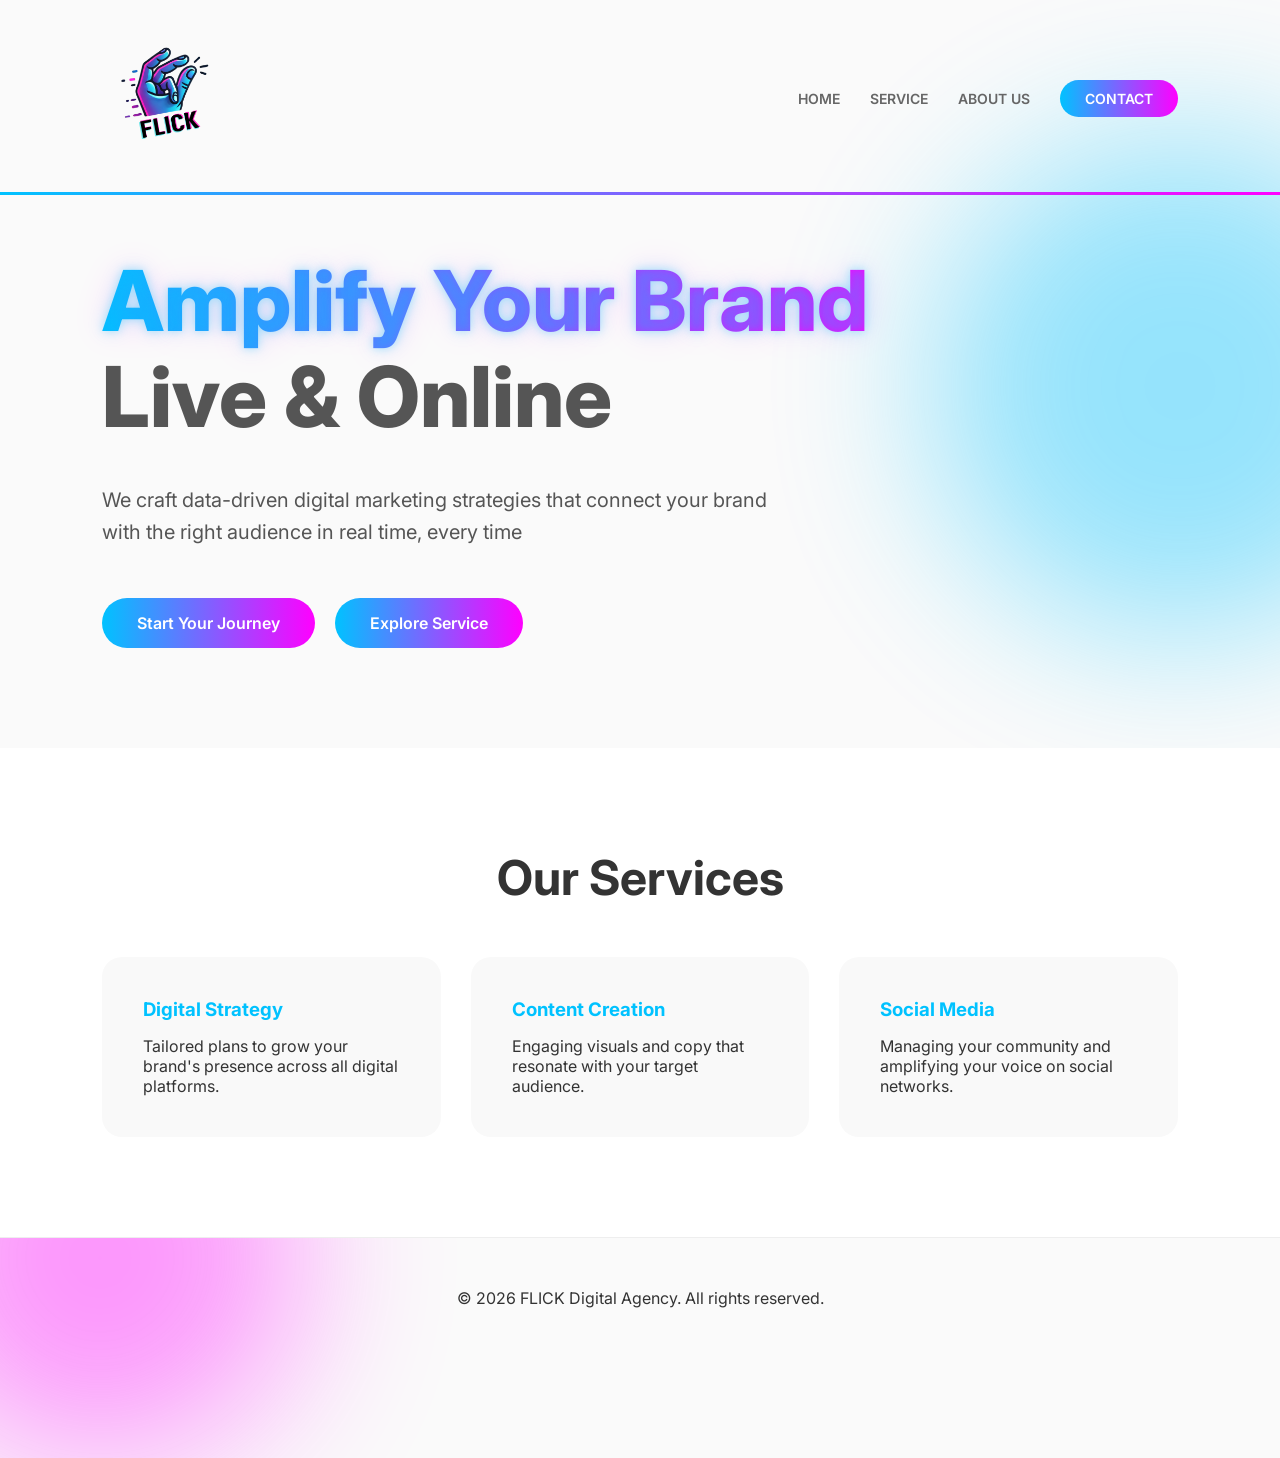
==== index.html @ 186c7e20 "Update index.html" ====
<!DOCTYPE html>
<html lang="en">
<head>
    <meta charset="UTF-8">
    <meta name="viewport" content="width=device-width, initial-scale=1.0">
    <title>FLICK - Amplify Your Brand</title>
    <link rel="preconnect" href="https://fonts.googleapis.com">
    <link rel="preconnect" href="https://fonts.gstatic.com" crossorigin>
    <link href="https://fonts.googleapis.com/css2?family=Inter:wght@400;600;700;800&display=swap" rel="stylesheet">
    <link rel="stylesheet" href="style.css">

</head>
<body id="top">
    <div class="glow glow-1"></div>
    <div class="glow glow-2"></div>

    <header>
        <div class="logo">
            <!-- Placeholder for the hand logo -->
            <img src="logo.png" alt="FLICK Logo">
        </div>
        <nav>
            <ul>
                <li><a href="#top">Home</a></li>
                <li><a href="#services">Service</a></li>
                <li><a href="#">About Us</a></li>
                <li><a href="#" class="btn-contact">Contact</a></li>
            </ul>
        </nav>
    </header>

    <main class="hero">
        <h1><span class="hero-title-gradient">Amplify Your Brand</span><br><span class="hero-subtitle-plain">Live &amp; Online</span></h1>
        <p>We craft data-driven digital marketing strategies that connect your brand with the right audience in real time, every time</p>
        
        <div class="cta-group">
            <a href="#" class="btn btn-primary">Start Your Journey</a>
            <a href="#" class="btn btn-secondary">Explore Service</a>
        </div>
    </main>

    <section id="services">
        <h2>Our Services</h2>
        <div>
            <div class="service-card">
                <h3>Digital Strategy</h3>
                <p>Tailored plans to grow your brand's presence across all digital platforms.</p>
            </div>
            <div class="service-card">
                <h3>Content Creation</h3>
                <p>Engaging visuals and copy that resonate with your target audience.</p>
            </div>
            <div class="service-card">
                <h3>Social Media</h3>
                <p>Managing your community and amplifying your voice on social networks.</p>
            </div>
        </div>
    </section>

    <footer>
        <p>&copy; 2026 FLICK Digital Agency. All rights reserved.</p>
    </footer>

    <script>
    (function () {
        function reducedMotion() {
            return window.matchMedia("(prefers-reduced-motion: reduce)").matches;
        }

        function easeOutCubic(t) {
            return 1 - Math.pow(1 - t, 3);
        }

        document.addEventListener("click", function (e) {
            var link = e.target.closest('a[href^="#"]');
            if (!link) return;

            var hash = link.getAttribute("href");
            if (!hash || hash === "#") return;

            var el = document.querySelector(hash);
            if (!el) return;

            e.preventDefault();

            var start = window.scrollY || window.pageYOffset;
            var headerPx =
                parseFloat(
                    getComputedStyle(document.documentElement).getPropertyValue("--header-height")
                ) || 0;
            var end =
                hash === "#top"
                    ? 0
                    : Math.max(0, start + el.getBoundingClientRect().top - headerPx);
            var delta = end - start;

            if (reducedMotion()) {
                window.scrollTo(0, end);
                history.pushState(null, "", hash);
                return;
            }

            var duration = Math.min(1000, Math.max(400, Math.abs(delta) * 0.5));
            var t0 = null;

            function frame(now) {
                if (t0 === null) t0 = now;
                var t = Math.min(1, (now - t0) / duration);
                window.scrollTo(0, start + delta * easeOutCubic(t));
                if (t < 1) {
                    requestAnimationFrame(frame);
                } else {
                    history.pushState(null, "", hash);
                }
            }

            requestAnimationFrame(frame);
        });
    })();
    </script>
</body>
</html>
---- style.css ----
:root {
    --primary-gradient: linear-gradient(90deg, #00C2FF 0%, #FF00FF 100%);
    --bg-color: #FAFAFA;
    --text-color: #333;
    --font-family: 'Inter', sans-serif;
}

* {
    margin: 0;
    padding: 0;
    box-sizing: border-box;
}

body {
    font-family: var(--font-family);
    background-color: var(--bg-color);
    color: var(--text-color);
    overflow-x: hidden;
    min-height: 100vh;
    position: relative;
}

/* Background Glows */
.glow {
    position: absolute;
    border-radius: 50%;
    filter: blur(80px);
    z-index: -1;
    opacity: 0.4;
}

.glow-1 {
    width: 400px;
    height: 400px;
    background: #FF00FF;
    bottom: -100px;
    left: -100px;
}

.glow-2 {
    width: 500px;
    height: 500px;
    background: #00C2FF;
    top: 10%;
    right: -150px;
}

header {
    position: relative;
    display: flex;
    justify-content: space-between;
    align-items: center;
    padding: 30px 8%;
    width: 100%;
}

/* Garis gradient di bawah header */
header::after {
    content: "";
    position: absolute;
    left: 0;
    right: 0;
    width: 100%;
    height: 3px;
    bottom: 0;
    background: var(--primary-gradient);
    border-radius: 0;
}

.logo {
    display: flex;
    flex-direction: column;
    align-items: center;
    font-weight: 800;
    font-size: 14px;
    letter-spacing: 1px;
}

.logo img {
    width: 130px;
    height: auto;
    margin-bottom: 5px;
}

nav ul {
    display: flex;
    list-style: none;
    align-items: center;
    gap: 30px;
}

nav ul li a {
    text-decoration: none;
    color: #666;
    font-weight: 600;
    font-size: 14px;
    text-transform: uppercase;
    transition: color 0.3s;
}

nav ul li a:hover {
    color: #000;
}

.btn-contact {
    background: var(--primary-gradient);
    color: white !important;
    padding: 10px 25px;
    border-radius: 25px;
}

.hero {
    padding: 60px 8% 100px;
    max-width: 1200px;
}

.hero h1 {
    font-size: 84px;
    font-weight: 800;
    line-height: 1.1;
    margin-bottom: 40px;
    color: #555;
}

.hero-title-gradient {
    background: var(--primary-gradient);
    background-clip: text;
    -webkit-background-clip: text;
    -webkit-text-fill-color: transparent;
    text-shadow:
        0 0 8px rgba(0, 194, 255, 0.28),
        0 0 18px rgba(0, 194, 255, 0.20),
        0 0 36px rgba(255, 0, 255, 0.14);
    animation: titleGlow 3.2s ease-in-out infinite;
}

@keyframes titleGlow {
    0% {
        text-shadow:
            0 0 8px rgba(0, 194, 255, 0.40),
            0 0 20px rgba(0, 194, 255, 0.26),
            0 0 48px rgba(0, 194, 255, 0.16);
        transform: translateY(0) scale(1);
    }
    50% {
        text-shadow:
            0 0 10px rgba(255, 0, 255, 0.48),
            0 0 24px rgba(255, 0, 255, 0.30),
            0 0 60px rgba(255, 0, 255, 0.18);
        transform: translateY(-0.5px) scale(1.004);
    }
    100% {
        text-shadow:
            0 0 9px rgba(0, 194, 255, 0.42),
            0 0 22px rgba(0, 194, 255, 0.28),
            0 0 52px rgba(255, 0, 255, 0.16);
        transform: translateY(0) scale(1);
    }
}

@media (prefers-reduced-motion: reduce) {
    .hero-title-gradient {
        animation: none;
    }
}

.hero-subtitle-plain {
    display: block;
    margin-top: 4px;
    background: none;
    background-clip: border-box;
    -webkit-background-clip: border-box;
    -webkit-text-fill-color: currentColor;
    color: #555;
    text-shadow: none;
    animation: none;
}

.hero p {
    font-size: 20px;
    color: #555;
    max-width: 700px;
    line-height: 1.6;
    margin-bottom: 50px;
}

.cta-group {
    display: flex;
    gap: 20px;
}

.btn {
    padding: 15px 35px;
    border-radius: 30px;
    font-weight: 600;
    font-size: 16px;
    text-decoration: none;
    transition: transform 0.3s, box-shadow 0.3s;
    display: inline-block;
}

.btn:hover {
    transform: translateY(-3px);
    box-shadow: 0 10px 20px rgba(0,0,0,0.1);
}

.btn-primary {
    background: var(--primary-gradient);
    color: white;
}

.btn-secondary {
    background: var(--primary-gradient);
    color: white;
}

.service-card {
    padding: 40px;
    border-radius: 20px;
    background: #f9f9f9;
    transition: all 0.3s ease;
    border: 1px solid transparent;
}

.service-card:hover {
    transform: translateY(-10px);
    background: white;
    box-shadow: 0 20px 40px rgba(0,0,0,0.05);
    border-color: #eee;
}

.service-card h3 {
    margin-bottom: 15px;
    color: #00C2FF;
}

@media (max-width: 768px) {
    .hero h1 {
        font-size: 48px;
    }
    header {
        padding: 20px 5%;
    }
    nav ul {
        display: none; /* Simple mobile hide for now */
    }
    .hero {
        padding: 50px 5%;
    }
}

#services {
    padding: 100px 8%;
    background: white;
}
#services h2 {
    font-size: 48px;
    margin-bottom: 50px;
    text-align: center;
}
#services > div {
    display: grid;
    grid-template-columns: repeat(auto-fit, minmax(300px, 1fr));
    gap: 30px;
}
footer {
    padding: 50px 8%;
    text-align: center;
    border-top: 1px solid #eee;
}
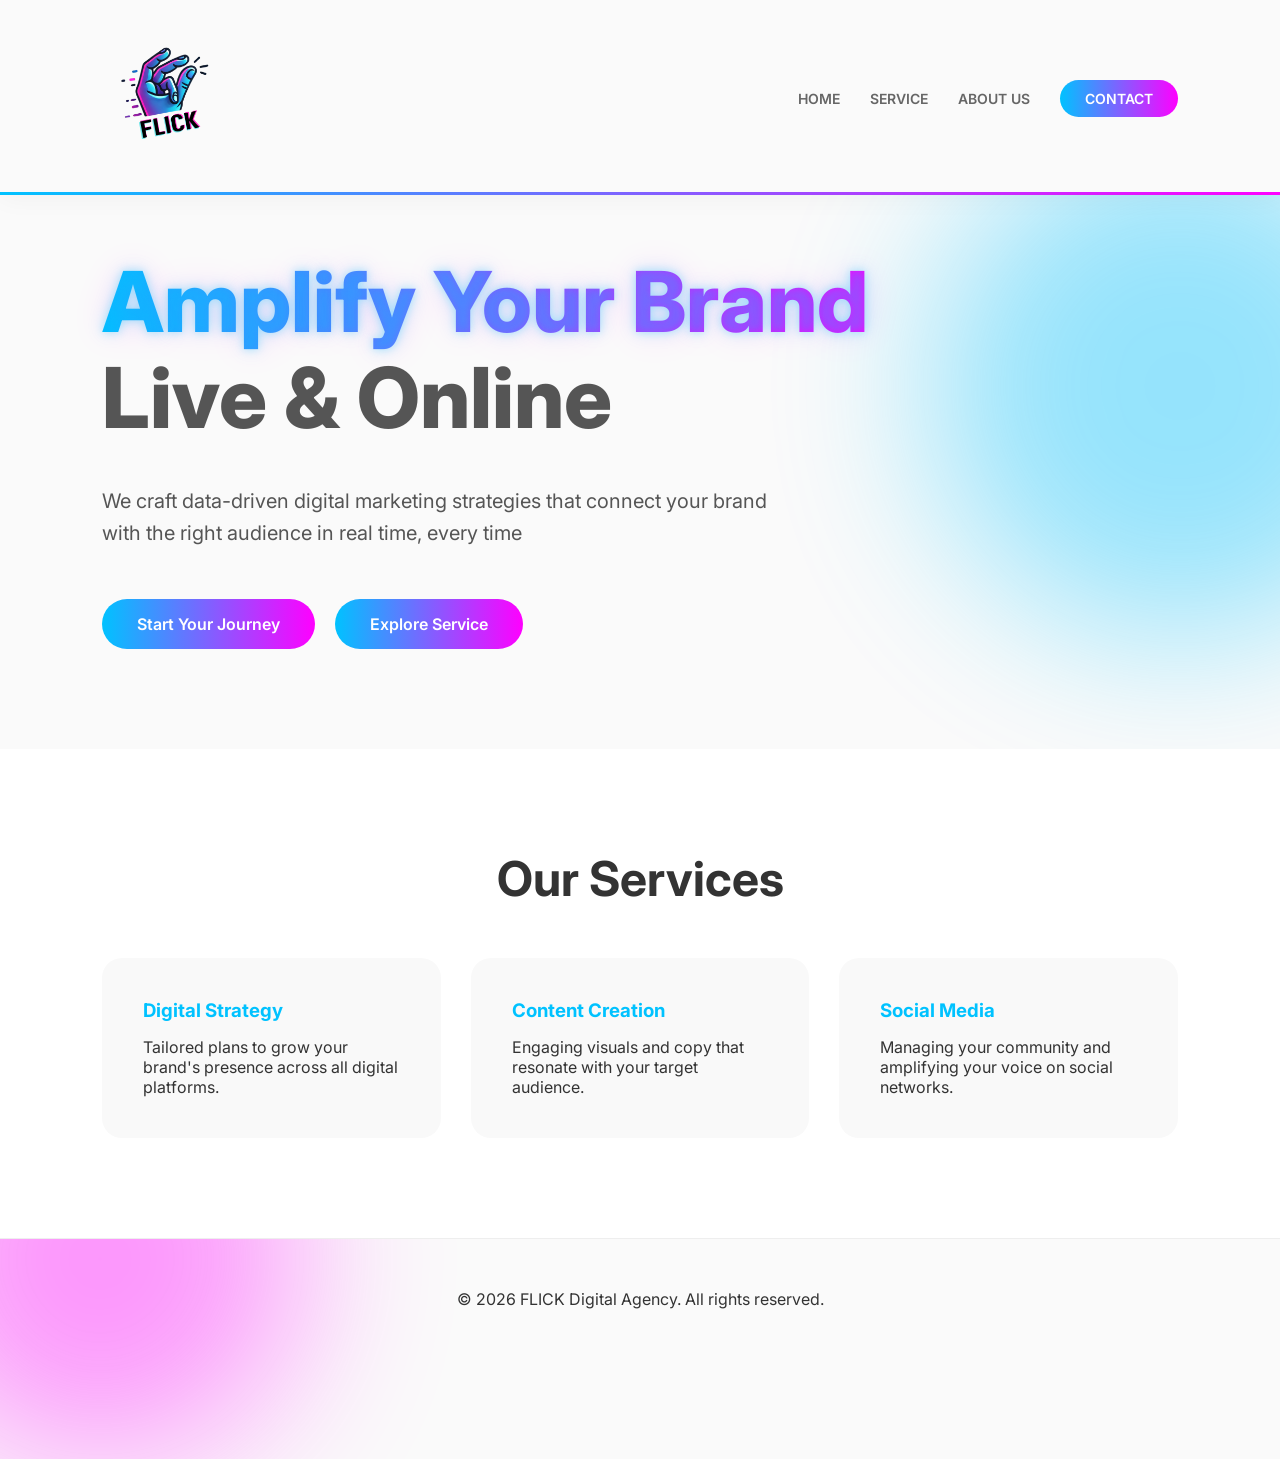
==== commit 320451d5: "Update index.html" ====
--- a/index.html
+++ b/index.html
@@ -120,3 +120,4 @@
     </script>
 </body>
 </html>
+ 
--- a/style.css
+++ b/style.css
@@ -3,6 +3,11 @@
     --bg-color: #FAFAFA;
     --text-color: #333;
     --font-family: 'Inter', sans-serif;
+    --header-height: 196px;
+}
+
+html {
+    scroll-padding-top: var(--header-height);
 }
 
 * {
@@ -18,6 +23,7 @@
     overflow-x: hidden;
     min-height: 100vh;
     position: relative;
+    padding-top: var(--header-height);
 }
 
 /* Background Glows */
@@ -46,12 +52,18 @@
 }
 
 header {
-    position: relative;
+    position: fixed;
+    top: 0;
+    left: 0;
+    right: 0;
+    z-index: 100;
     display: flex;
     justify-content: space-between;
     align-items: center;
     padding: 30px 8%;
     width: 100%;
+    background-color: var(--bg-color);
+    box-shadow: 0 4px 24px rgba(0, 0, 0, 0.04);
 }
 
 /* Garis gradient di bawah header */
@@ -235,6 +247,10 @@
 }
 
 @media (max-width: 768px) {
+    :root {
+        --header-height: 172px;
+    }
+
     .hero h1 {
         font-size: 48px;
     }
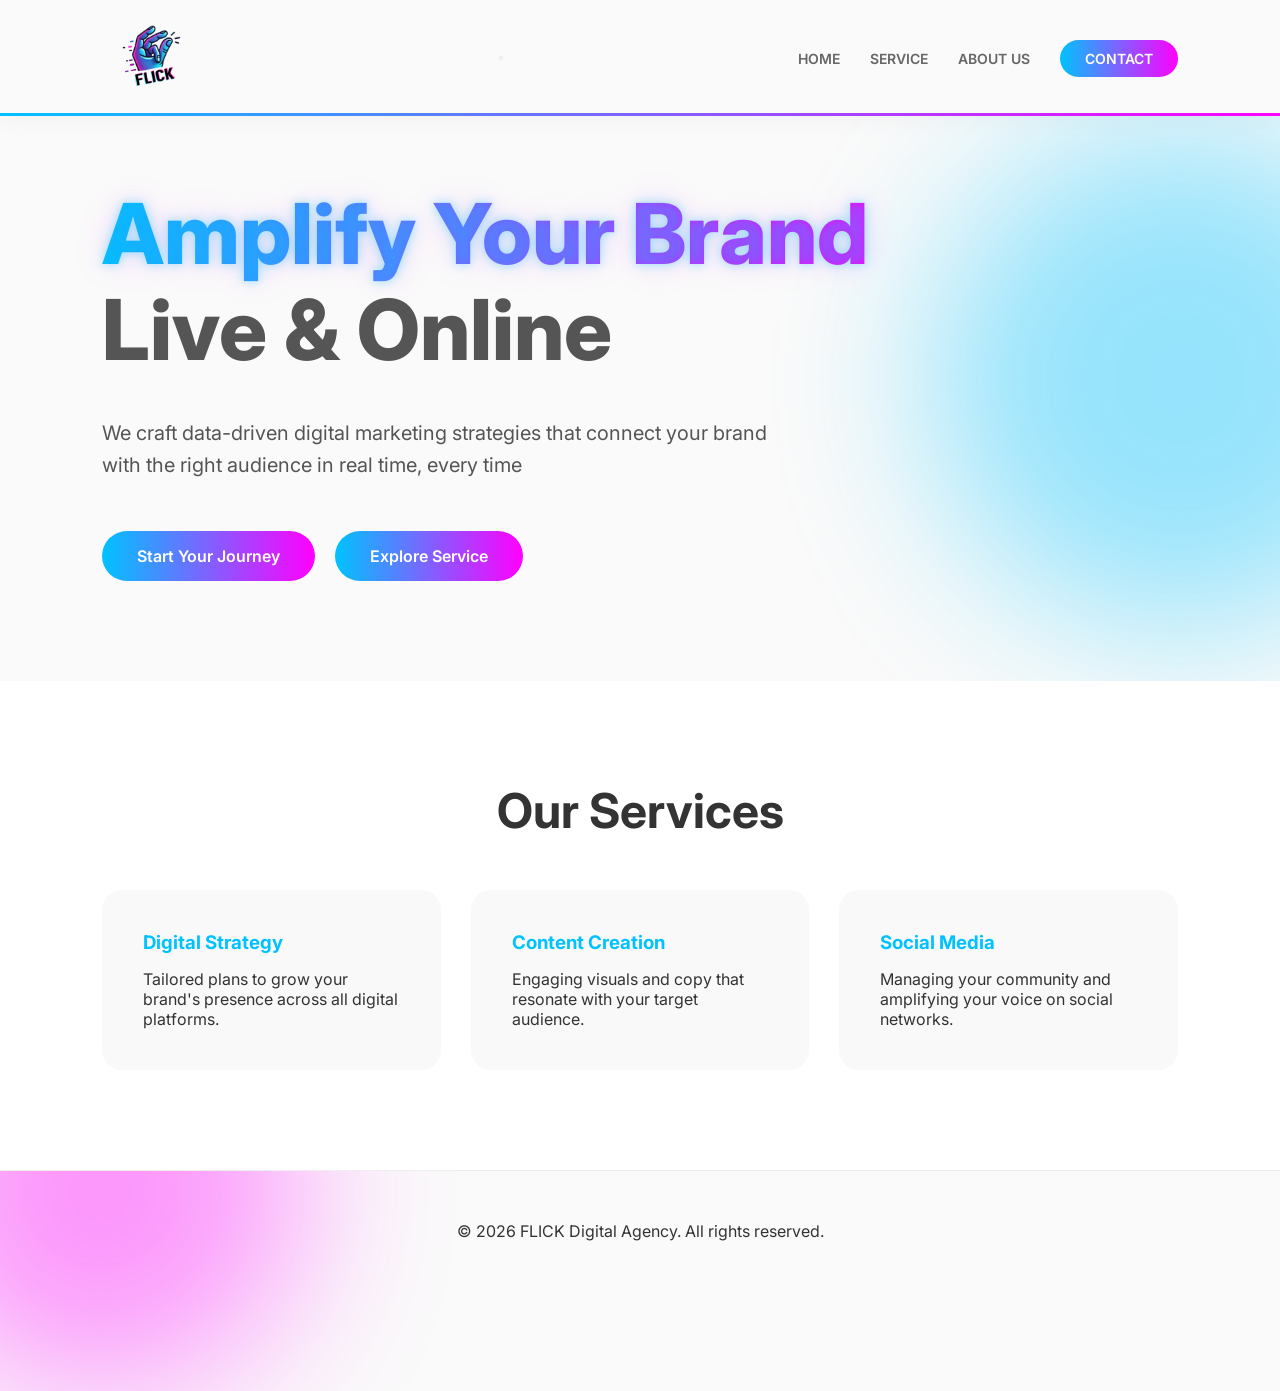
==== commit 0945afeb: "Update index.html" ====
--- a/index.html
+++ b/index.html
@@ -3,6 +3,7 @@
 <head>
     <meta charset="UTF-8">
     <meta name="viewport" content="width=device-width, initial-scale=1.0">
+    <meta name="theme-color" content="#FAFAFA">
     <title>FLICK - Amplify Your Brand</title>
     <link rel="preconnect" href="https://fonts.googleapis.com">
     <link rel="preconnect" href="https://fonts.gstatic.com" crossorigin>
@@ -19,7 +20,12 @@
             <!-- Placeholder for the hand logo -->
             <img src="logo.png" alt="FLICK Logo">
         </div>
-        <nav>
+        <button type="button" class="nav-toggle" aria-expanded="false" aria-controls="site-nav" aria-label="Open menu">
+            <span aria-hidden="true"></span>
+            <span aria-hidden="true"></span>
+            <span aria-hidden="true"></span>
+        </button>
+        <nav id="site-nav" class="site-nav" aria-label="Main navigation">
             <ul>
                 <li><a href="#top">Home</a></li>
                 <li><a href="#services">Service</a></li>
@@ -35,7 +41,7 @@
         
         <div class="cta-group">
             <a href="#" class="btn btn-primary">Start Your Journey</a>
-            <a href="#" class="btn btn-secondary">Explore Service</a>
+            <a href="#services" class="btn btn-secondary">Explore Service</a>
         </div>
     </main>
 
@@ -116,8 +122,32 @@
 
             requestAnimationFrame(frame);
         });
+
+        var navToggle = document.querySelector(".nav-toggle");
+        var siteNav = document.getElementById("site-nav");
+        if (navToggle && siteNav) {
+            function setNavOpen(open) {
+                document.body.classList.toggle("nav-open", open);
+                navToggle.setAttribute("aria-expanded", open ? "true" : "false");
+                navToggle.setAttribute("aria-label", open ? "Close menu" : "Open menu");
+                document.body.style.overflow = open ? "hidden" : "";
+            }
+
+            navToggle.addEventListener("click", function () {
+                setNavOpen(!document.body.classList.contains("nav-open"));
+            });
+
+            document.addEventListener("keydown", function (e) {
+                if (e.key === "Escape") setNavOpen(false);
+            });
+
+            siteNav.querySelectorAll("a").forEach(function (a) {
+                a.addEventListener("click", function () {
+                    setNavOpen(false);
+                });
+            });
+        }
     })();
     </script>
 </body>
 </html>
- 
--- a/style.css
+++ b/style.css
@@ -3,7 +3,7 @@
     --bg-color: #FAFAFA;
     --text-color: #333;
     --font-family: 'Inter', sans-serif;
-    --header-height: 196px;
+    --header-height: 128px;
 }
 
 html {
@@ -60,7 +60,7 @@
     display: flex;
     justify-content: space-between;
     align-items: center;
-    padding: 30px 8%;
+    padding: 14px 8%;
     width: 100%;
     background-color: var(--bg-color);
     box-shadow: 0 4px 24px rgba(0, 0, 0, 0.04);
@@ -89,9 +89,12 @@
 }
 
 .logo img {
-    width: 130px;
+    width: 102px;
+    max-height: 86px;
     height: auto;
-    margin-bottom: 5px;
+    object-fit: contain;
+    margin-bottom: 2px;
+    display: block;
 }
 
 nav ul {
@@ -248,14 +251,14 @@
 
 @media (max-width: 768px) {
     :root {
-        --header-height: 172px;
+        --header-height: 120px;
     }
 
     .hero h1 {
         font-size: 48px;
     }
     header {
-        padding: 20px 5%;
+        padding: 12px 5%;
     }
     nav ul {
         display: none; /* Simple mobile hide for now */
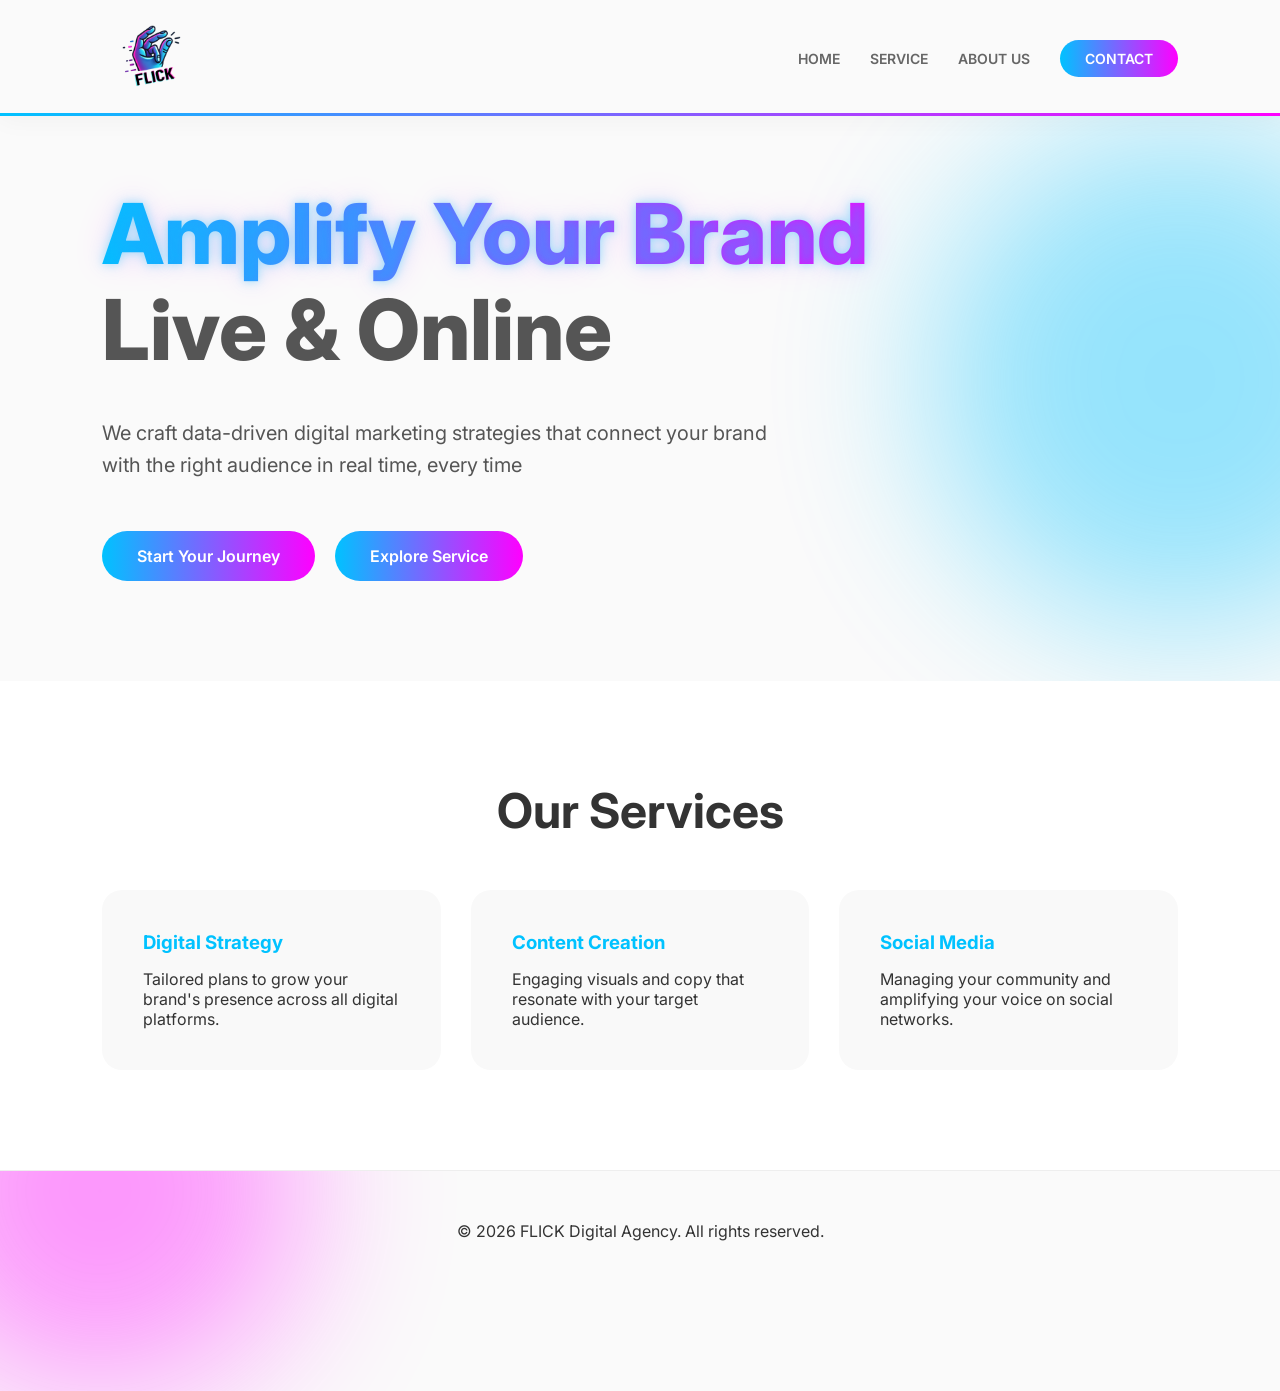
==== commit 6f813c0d: "Update index.html" ====
--- a/index.html
+++ b/index.html
@@ -151,3 +151,4 @@
     </script>
 </body>
 </html>
+
--- a/style.css
+++ b/style.css
@@ -58,12 +58,56 @@
     right: 0;
     z-index: 100;
     display: flex;
-    justify-content: space-between;
     align-items: center;
+    gap: 12px;
     padding: 14px 8%;
     width: 100%;
     background-color: var(--bg-color);
     box-shadow: 0 4px 24px rgba(0, 0, 0, 0.04);
+}
+
+header .site-nav {
+    margin-left: auto;
+}
+
+/* Mobile menu button (hidden on desktop) */
+.nav-toggle {
+    display: none;
+    flex-shrink: 0;
+    flex-direction: column;
+    justify-content: center;
+    align-items: center;
+    gap: 6px;
+    width: 44px;
+    height: 44px;
+    margin-left: auto;
+    padding: 0;
+    border: none;
+    border-radius: 10px;
+    background: transparent;
+    cursor: pointer;
+    -webkit-tap-highlight-color: transparent;
+}
+
+.nav-toggle span {
+    display: block;
+    width: 22px;
+    height: 2px;
+    background: #333;
+    border-radius: 1px;
+    transition: transform 0.2s ease, opacity 0.2s ease;
+}
+
+.nav-toggle[aria-expanded="true"] span:nth-child(1) {
+    transform: translateY(8px) rotate(45deg);
+}
+
+.nav-toggle[aria-expanded="true"] span:nth-child(2) {
+    opacity: 0;
+}
+
+.nav-toggle[aria-expanded="true"] span:nth-child(3) {
+    transform: translateY(-8px) rotate(-45deg);
 }
 
 /* Garis gradient di bawah header */
@@ -249,41 +293,147 @@
     color: #00C2FF;
 }
 
-@media (max-width: 768px) {
-    :root {
-        --header-height: 120px;
-    }
-
-    .hero h1 {
-        font-size: 48px;
-    }
-    header {
-        padding: 12px 5%;
-    }
-    nav ul {
-        display: none; /* Simple mobile hide for now */
-    }
-    .hero {
-        padding: 50px 5%;
-    }
-}
-
 #services {
     padding: 100px 8%;
     background: white;
 }
+
 #services h2 {
     font-size: 48px;
     margin-bottom: 50px;
     text-align: center;
 }
+
 #services > div {
     display: grid;
     grid-template-columns: repeat(auto-fit, minmax(300px, 1fr));
     gap: 30px;
 }
+
 footer {
     padding: 50px 8%;
     text-align: center;
     border-top: 1px solid #eee;
 }
+
+@media (max-width: 768px) {
+    :root {
+        --header-height: 122px;
+    }
+
+    .nav-toggle {
+        display: flex;
+    }
+
+    header .site-nav {
+        position: fixed;
+        top: var(--header-height);
+        left: 0;
+        right: 0;
+        bottom: 0;
+        margin-left: 0;
+        max-height: calc(100vh - var(--header-height));
+        overflow-y: auto;
+        padding: 20px 24px 32px;
+        background: var(--bg-color);
+        box-shadow: 0 12px 40px rgba(0, 0, 0, 0.08);
+        transform: translateX(100%);
+        visibility: hidden;
+        transition: transform 0.28s ease, visibility 0.28s;
+        -webkit-overflow-scrolling: touch;
+    }
+
+    body.nav-open header .site-nav {
+        transform: translateX(0);
+        visibility: visible;
+    }
+
+    header .site-nav ul {
+        flex-direction: column;
+        align-items: stretch;
+        gap: 4px;
+    }
+
+    header .site-nav a {
+        display: block;
+        padding: 14px 16px;
+        font-size: 15px;
+        border-radius: 12px;
+    }
+
+    header .site-nav .btn-contact {
+        margin-top: 12px;
+        text-align: center;
+    }
+
+    .glow {
+        filter: blur(64px);
+    }
+
+    .glow-1 {
+        width: 260px;
+        height: 260px;
+    }
+
+    .glow-2 {
+        width: 320px;
+        height: 320px;
+    }
+
+    .hero h1 {
+        font-size: clamp(32px, 10vw, 48px);
+    }
+
+    .hero p {
+        font-size: 17px;
+    }
+
+    header {
+        padding: 12px 5%;
+    }
+
+    .hero {
+        padding: 36px 5% 72px;
+    }
+
+    .cta-group {
+        flex-direction: column;
+        align-items: stretch;
+    }
+
+    .btn {
+        text-align: center;
+        padding: 16px 24px;
+    }
+
+    .service-card {
+        padding: 28px 24px;
+    }
+
+    #services {
+        padding: 56px 5% 72px;
+    }
+
+    #services h2 {
+        font-size: clamp(28px, 8vw, 40px);
+    }
+
+    #services > div {
+        grid-template-columns: 1fr;
+        gap: 20px;
+    }
+
+    footer {
+        padding: 36px 5%;
+    }
+}
+
+@media (prefers-reduced-motion: reduce) {
+    header .site-nav {
+        transition: none;
+    }
+
+    .nav-toggle span {
+        transition: none;
+    }
+}
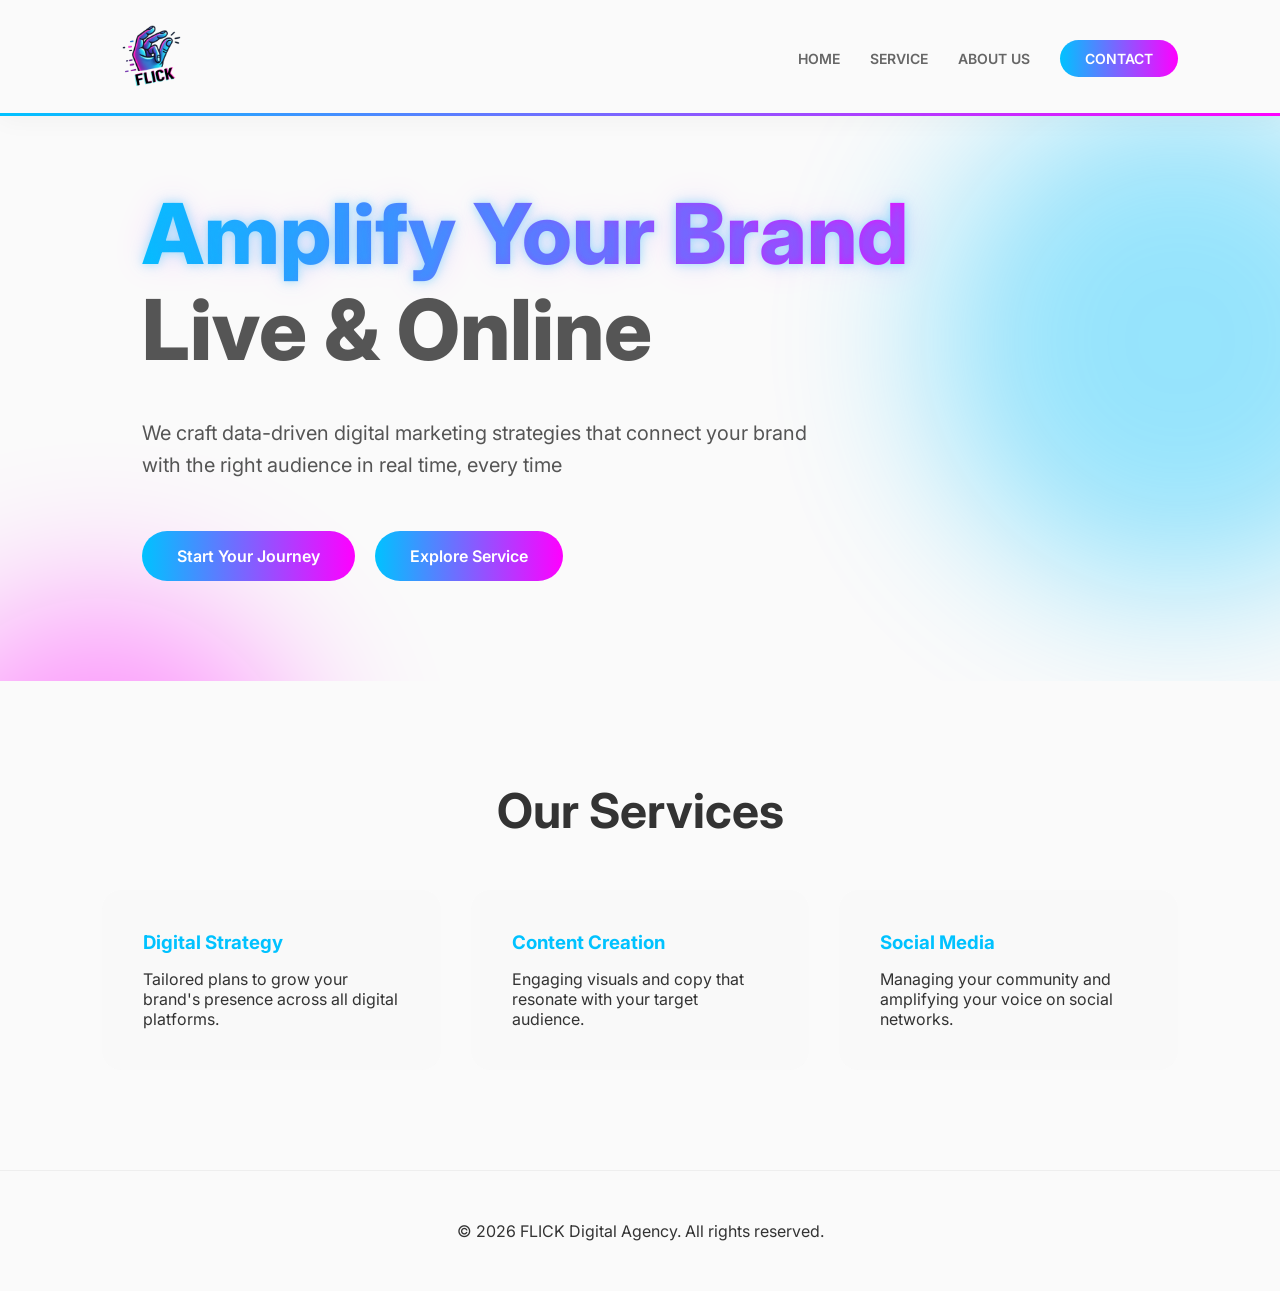
==== commit e2e31a0f: "Update index.html" ====
--- a/index.html
+++ b/index.html
@@ -12,8 +12,10 @@
 
 </head>
 <body id="top">
-    <div class="glow glow-1"></div>
-    <div class="glow glow-2"></div>
+    <div class="glow-layer" aria-hidden="true">
+        <div class="glow glow-1"></div>
+        <div class="glow glow-2"></div>
+    </div>
 
     <header>
         <div class="logo">
@@ -151,4 +153,3 @@
     </script>
 </body>
 </html>
-
--- a/style.css
+++ b/style.css
@@ -8,6 +8,9 @@
 
 html {
     scroll-padding-top: var(--header-height);
+    overflow-x: hidden;
+    overflow-x: clip;
+    max-width: 100%;
 }
 
 * {
@@ -21,9 +24,20 @@
     background-color: var(--bg-color);
     color: var(--text-color);
     overflow-x: hidden;
+    overflow-x: clip;
+    max-width: 100%;
     min-height: 100vh;
     position: relative;
     padding-top: var(--header-height);
+}
+
+/* Keeps decorative blurs from widening the page (fixes sideways cut-off on mobile) */
+.glow-layer {
+    position: fixed;
+    inset: 0;
+    overflow: hidden;
+    pointer-events: none;
+    z-index: -1;
 }
 
 /* Background Glows */
@@ -31,7 +45,6 @@
     position: absolute;
     border-radius: 50%;
     filter: blur(80px);
-    z-index: -1;
     opacity: 0.4;
 }
 
@@ -171,6 +184,8 @@
 .hero {
     padding: 60px 8% 100px;
     max-width: 1200px;
+    margin-inline: auto;
+    width: 100%;
 }
 
 .hero h1 {
@@ -295,7 +310,10 @@
 
 #services {
     padding: 100px 8%;
-    background: white;
+    background: var(--bg-color);
+    width: 100%;
+    max-width: 100%;
+    box-sizing: border-box;
 }
 
 #services h2 {
@@ -306,14 +324,21 @@
 
 #services > div {
     display: grid;
-    grid-template-columns: repeat(auto-fit, minmax(300px, 1fr));
+    grid-template-columns: repeat(auto-fit, minmax(min(100%, 280px), 1fr));
     gap: 30px;
+    min-width: 0;
+}
+
+#services > div > * {
+    min-width: 0;
 }
 
 footer {
     padding: 50px 8%;
     text-align: center;
     border-top: 1px solid #eee;
+    max-width: 100%;
+    box-sizing: border-box;
 }
 
 @media (max-width: 768px) {
